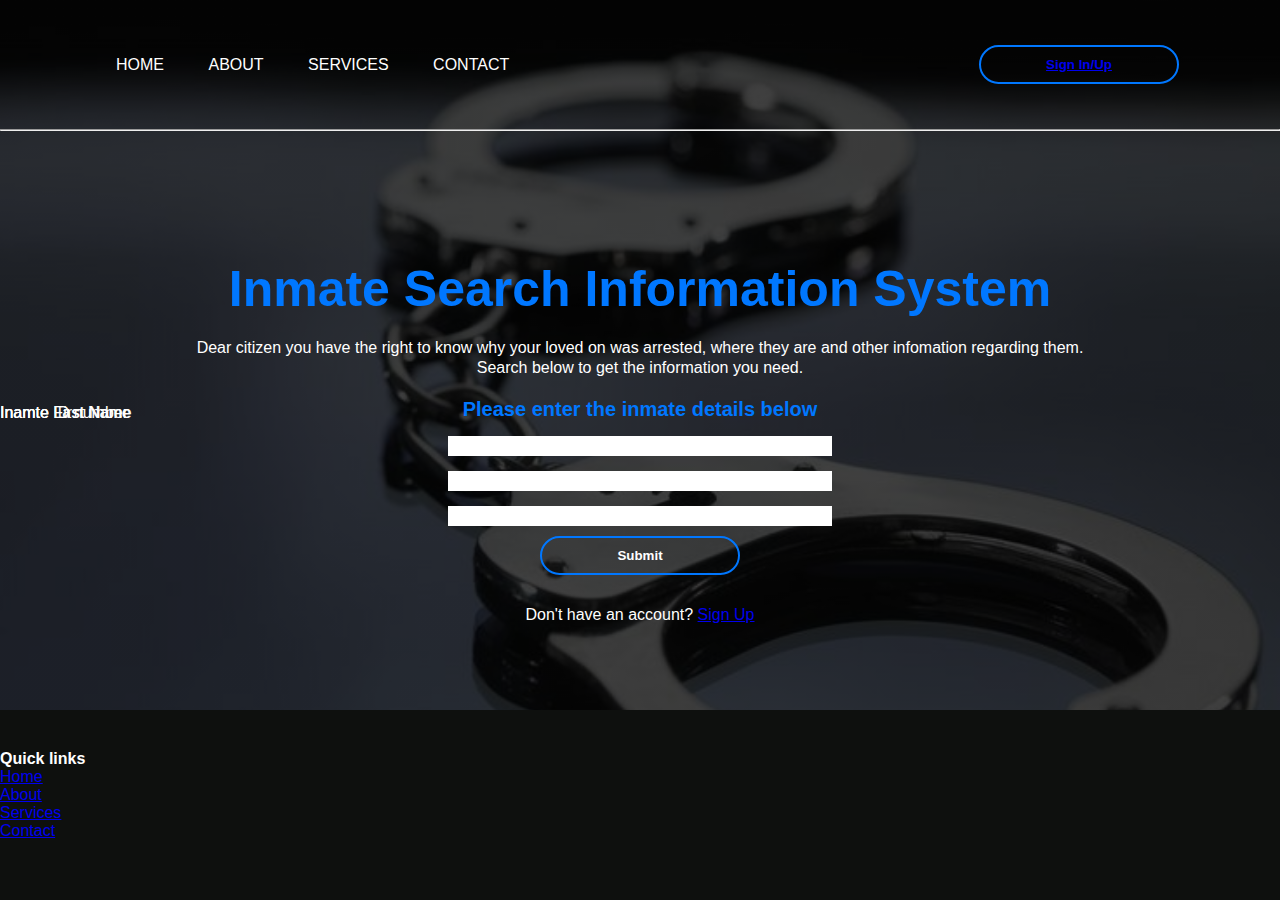
==== index.html @ 2a6b52a6 "added home page" ====
<html>
<head>
    <meta charset="UTF-8" />
    <meta http-equiv="X-UA-Compatible" content="IE=edge" />
    <meta name="viewport" content="width=device-width, initial-scale=1.0" />
    <title> Inamate Search Information System Kenya</title>
    <link rel="stylesheet" href="index.css">
</head>
<body>
<div class="banner">
    <div class="navbar">
        <ul class="alist">
            <li> <a href="index.html"> Home</a></li>
            <li> <a href="About.html"> About</a></li>
            <li> <a href="Services.html"> Services</a></li>
            <li> <a href="contact.html"> Contact</a></li>
        </ul>
       <button><a href="login.html" class="btn">Sign In/Up </a></button>
    </div> 
    <hr> 
    <div class="content">
        <h1> Inmate Search Information System</h1>
        <p> Dear citizen you have the right to know why your loved on was arrested, 
            where they are and other infomation regarding them.<br> 
            Search below to get the information you need.</p>
            <div class="form-box login">
                <h2> Please enter the inmate details below</h2>
                <form action="#">
                  <div class="input-box">
                    <label>Inamte First Name</label>
                    <input type="text" required>
                    
                  </div>


                  <div class="input-box">
                    <label>Inamte Last Name</label>
                    <input type="text" required>
                  </div>
        
                  <div class="input-box">
                    <label>Inamte ID number</label>  
                    <input type="numbers" required>
                  </div>

                  <button type="submit" class="btn"> Submit</button>
        
                  <div class="logreg-link">
                    <p> Don't have an account? <a href="#" class="register-link"> Sign Up</a></p>
        
                  </div>
        
                </form>     
        
        
              </div>
            <!-- <div class="search">
                <form class="Inmate">
                    <label for = "first name"> Inmate Firt Name :</label>
                    <input type="text" placeholder="Agnes"> 
            
                    <label for = "Last name">Inmate Last Name :</label>
                    <input type="text" placeholder="Nzioki"> <br>

                    <label for = "ID"> Inmate ID :</label>
                    <input type="text" placeholder="20251730"> <br>

                    <button><span></span> Submit</button>
            
                  </form>
            </div> -->
    </div>
    

</div>


<div class="footer">
    <h4>Quick links</h4>
    <ul>
        <li> <a href="index.html"> Home</a></li>
        <li> <a href="About.html"> About</a></li>
        <li> <a href="Services.html"> Services</a></li>
        <li> <a href="contact.html"> Contact</a></li>
    </ul>
</div>
</body>
</html>
---- index.css ----
*{
     margin: 0;
     padding: 0;
     font-family: sans-serif;
}
.banner{
     width: 100%;
     height: 100vh;
     background-image: linear-gradient( rgba(0,0,0,0.75),rgba(0,0,0,0.75)),
      url(_.jpeg);
     background-size: cover;
     background-position: center;
}


.navbar{
    width: 85%;
    margin: auto;
    padding: 35px 0;
    display: flex;
    align-items:center;
    justify-content: space-between;
}

/* .logo{
    width: 120px;
    cursor: pointer;
} */

.navbar ul li{
    list-style: none;
    display: inline-block;
    margin: 0 20px;
    position: relative;
}

.navbar ul li a{
    text-decoration: none;
    color: #fff;
    text-transform: uppercase;
}

/* adding a line below the list of menu on the navabar */
.navbar ul li ::after{
    content: '';
    height: 3px;
    width: 0%;
    background: rgb(0, 119, 255); 
    position: absolute;
    left: 0;
    bottom: -10px;
    transition: 0.5s;
}
.navbar ul li :hover::after{
    width: 100%;
}
.content{
    width: 100%;
    position: absolute;
    top: 20%;
    transform: translate(-70);
    text-align: center;
    color: #fff;
}

.content h1{
    font-size: 50px;
    margin-top: 80px;
    color:rgb(0, 119, 255); 
}

.content h2{
    font-size: 20px;
    color: rgb(0, 119, 255); ;
}
.content p{
    margin: 20px auto;
    font-weight: 100;
    line-height: 20px;
}
.input-box input{
    width: 30%;
    height: 30%;
    background: transparent;
    border: none;
    outline: none;
    border-bottom: 20px solid #fff;
}

.input-box label{
    position: absolute;
    top: 50%;
    left: 0;
    transform: translatey(-50%);
    font-size: 16px;
    color: #fff;
    pointer-events: none;
}


button {
    width: 200px;
    padding: 10px 0;
    text-align: center;
    margin: 10px 5px;
    border-radius: 25px;
    font-weight: bold;
    border: 2px solid rgb(0, 119, 255); 
    background: transparent;
    color: #fff;
    cursor: pointer;
    position: relative;
}

span{
    background:rgb(0, 119, 255); ;
    height: 100%;
    width: 100%;
    border-radius: 25px;
    position: absolute;
    left: 0;
    bottom: 0;
    z-index: -1;

}
.nav{
    text-decoration: none;
    color: #fff;
    text-transform: uppercase;
}
.footer{
    position: absolute;
    bottom: 0;
    left: 0;
    right: 0;
    background: #0e100e;
    height: 150px;
    width: 100vw;
    padding-top: 40px;
    color: #fff;
}

 
.footer ul li{
    align-items: center;
}
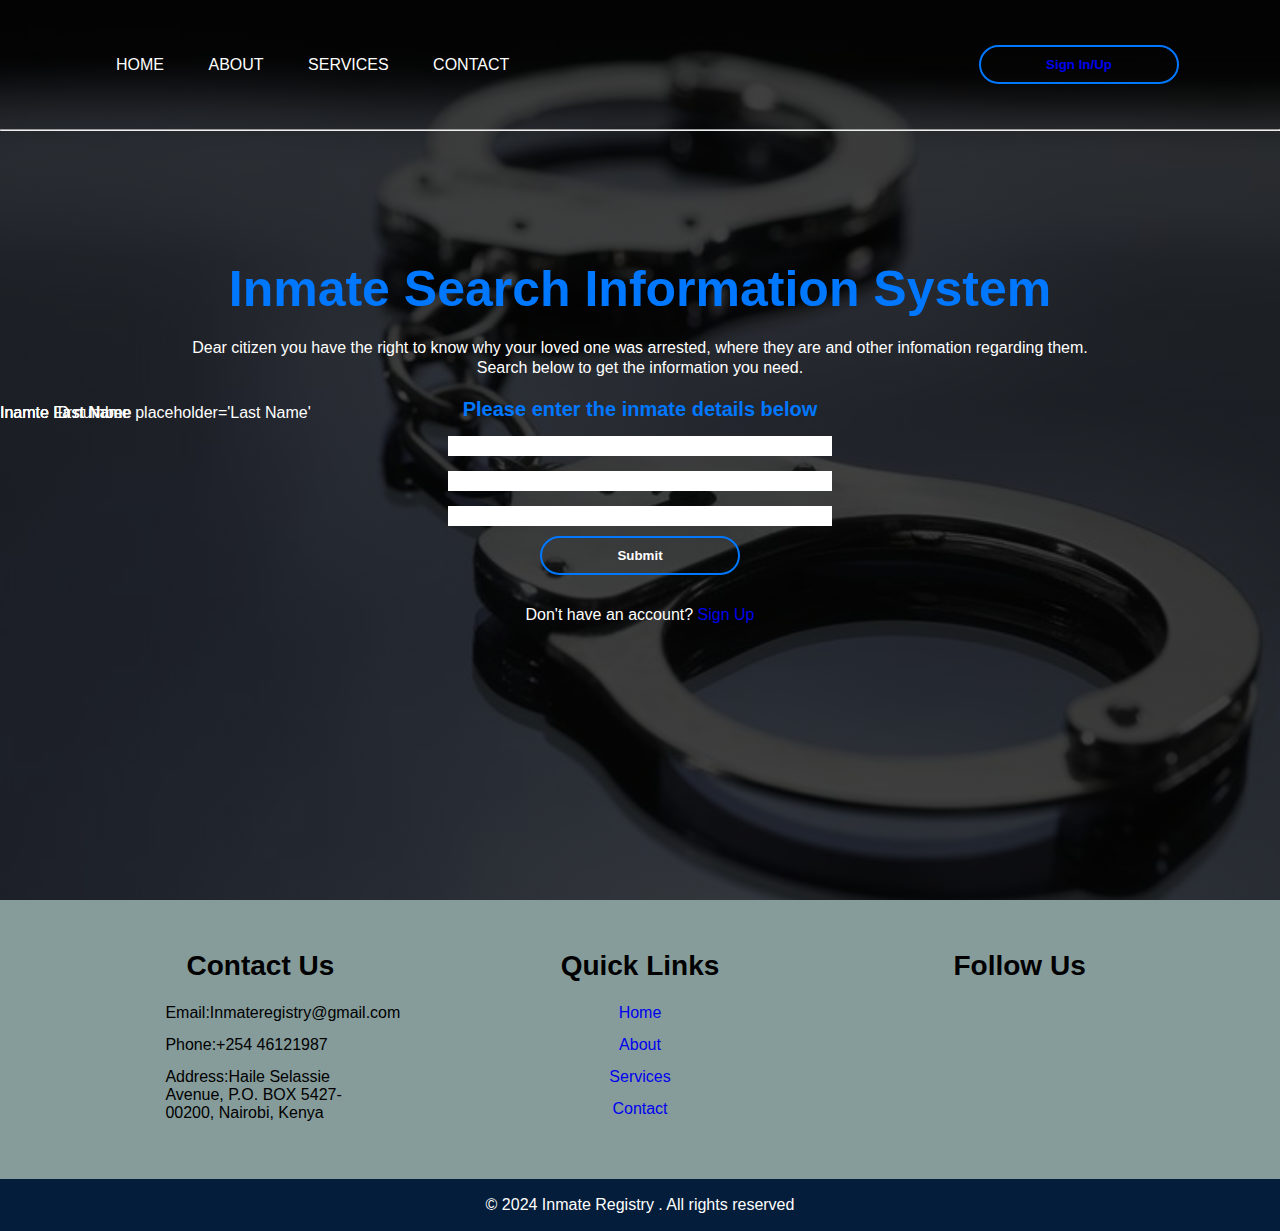
==== commit 00b83a68: "added a better footer" ====
--- a/index.html
+++ b/index.html
@@ -4,6 +4,7 @@
     <meta http-equiv="X-UA-Compatible" content="IE=edge" />
     <meta name="viewport" content="width=device-width, initial-scale=1.0" />
     <title> Inamate Search Information System Kenya</title>
+    <link href='https://unpkg.com/boxicons@2.1.4/css/boxicons.min.css' rel='stylesheet'>
     <link rel="stylesheet" href="index.css">
 </head>
 <body>
@@ -20,7 +21,7 @@
     <hr> 
     <div class="content">
         <h1> Inmate Search Information System</h1>
-        <p> Dear citizen you have the right to know why your loved on was arrested, 
+        <p> Dear citizen you have the right to know why your loved one was arrested, 
             where they are and other infomation regarding them.<br> 
             Search below to get the information you need.</p>
             <div class="form-box login">
@@ -29,12 +30,10 @@
                   <div class="input-box">
                     <label>Inamte First Name</label>
                     <input type="text" required>
-                    
                   </div>
 
-
                   <div class="input-box">
-                    <label>Inamte Last Name</label>
+                    <label>Inamte Last Name placeholder='Last Name'</label>
                     <input type="text" required>
                   </div>
         
@@ -74,15 +73,37 @@
 
 </div>
 
-
-<div class="footer">
-    <h4>Quick links</h4>
-    <ul>
-        <li> <a href="index.html"> Home</a></li>
-        <li> <a href="About.html"> About</a></li>
-        <li> <a href="Services.html"> Services</a></li>
-        <li> <a href="contact.html"> Contact</a></li>
-    </ul>
-</div>
+<footer>
+  <div class="container">
+      <div class="footer-content">
+          <h3>Contact Us</h3>
+          <p>Email:Inmateregistry@gmail.com</p>
+          <p>Phone:+254 46121987</p>
+          <p>Address:Haile Selassie Avenue, 
+            P.O. BOX 5427- 00200, Nairobi, Kenya</p>
+      </div>
+      <div class="footer-content">
+          <h3>Quick Links</h3>
+           <ul class="list">
+              <li><a href="index.html">Home</a></li>
+              <li><a href="About.html">About</a></li>
+              <li><a href="Services.html">Services</a></li>
+              <li><a href="contact.html">Contact</a></li>
+           </ul>
+      </div>
+      <div class="footer-content">
+          <h3>Follow Us</h3>
+          <ul class="social-icons">
+           <li><a href=""><i class="fab fa-facebook"></i></a></li>
+           <li><a href=""><i class="fab fa-twitter"></i></a></li>
+           <li><a href=""><i class="fab fa-instagram"></i></a></li>
+           <li><a href=""><i class="fab fa-linkedin"></i></a></li>
+          </ul>
+          </div>
+  </div>
+  <div class="bottom-bar">
+      <p>&copy; 2024 Inmate Registry . All rights reserved</p>
+  </div>
+</footer>
 </body>
 </html>--- a/index.css
+++ b/index.css
@@ -128,19 +128,90 @@
     color: #fff;
     text-transform: uppercase;
 }
-.footer{
-    position: absolute;
-    bottom: 0;
-    left: 0;
-    right: 0;
-    background: #0e100e;
-    height: 150px;
-    width: 100vw;
-    padding-top: 40px;
-    color: #fff;
-}
-
- 
-.footer ul li{
-    align-items: center;
+
+/* Footer Deco */
+footer{
+    background: #869c9b;
+    padding-top: 50px;
+}
+.container{
+    width: 1140px;
+    margin: auto;
+    display: flex;
+    justify-content: center;
+}
+.footer-content{
+    width: 33.3%;
+}
+h3{
+    font-size: 28px;
+    margin-bottom: 15px;
+    text-align: center;
+}
+.footer-content p{
+    width:190px;
+    margin: auto;
+    padding: 7px;
+}
+.footer-content ul{
+    text-align: center;
+}
+.list{
+    padding: 0;
+}
+.list li{
+    width: auto;
+    text-align: center;
+    list-style-type:none;
+    padding: 7px;
+    position: relative;
+    color: black;
+}
+.list li::before{
+    content: '';
+    position: absolute;
+    transform: translate(-50%,-50%);
+    left: 50%;
+    top: 100%;
+    width: 0;
+    height: 2px;
+    background: rgb(0, 119, 255);
+    transition-duration: .5s;
+}
+.list li:hover::before{
+    width: 70px;
+}
+.social-icons{
+    text-align: center;
+    padding: 0;
+}
+.social-icons li{
+    display: inline-block;
+    text-align: center;
+    padding: 5px;
+}
+.social-icons i{
+    color: white;
+    font-size: 25px;
+}
+a{
+    text-decoration: none;
+}
+a:hover{
+    color:rgb(0, 119, 255);
+}
+.social-icons i:hover{
+    color:rgb(0, 119, 255);
+}
+.bottom-bar{
+    background:rgb(4, 29, 58);
+    text-align: center;
+    padding: 10px 0;
+    margin-top: 50px;
+}
+.bottom-bar p{
+    color: #fff;
+    margin: 0;
+    font-size: 16px;
+    padding: 7px;
 }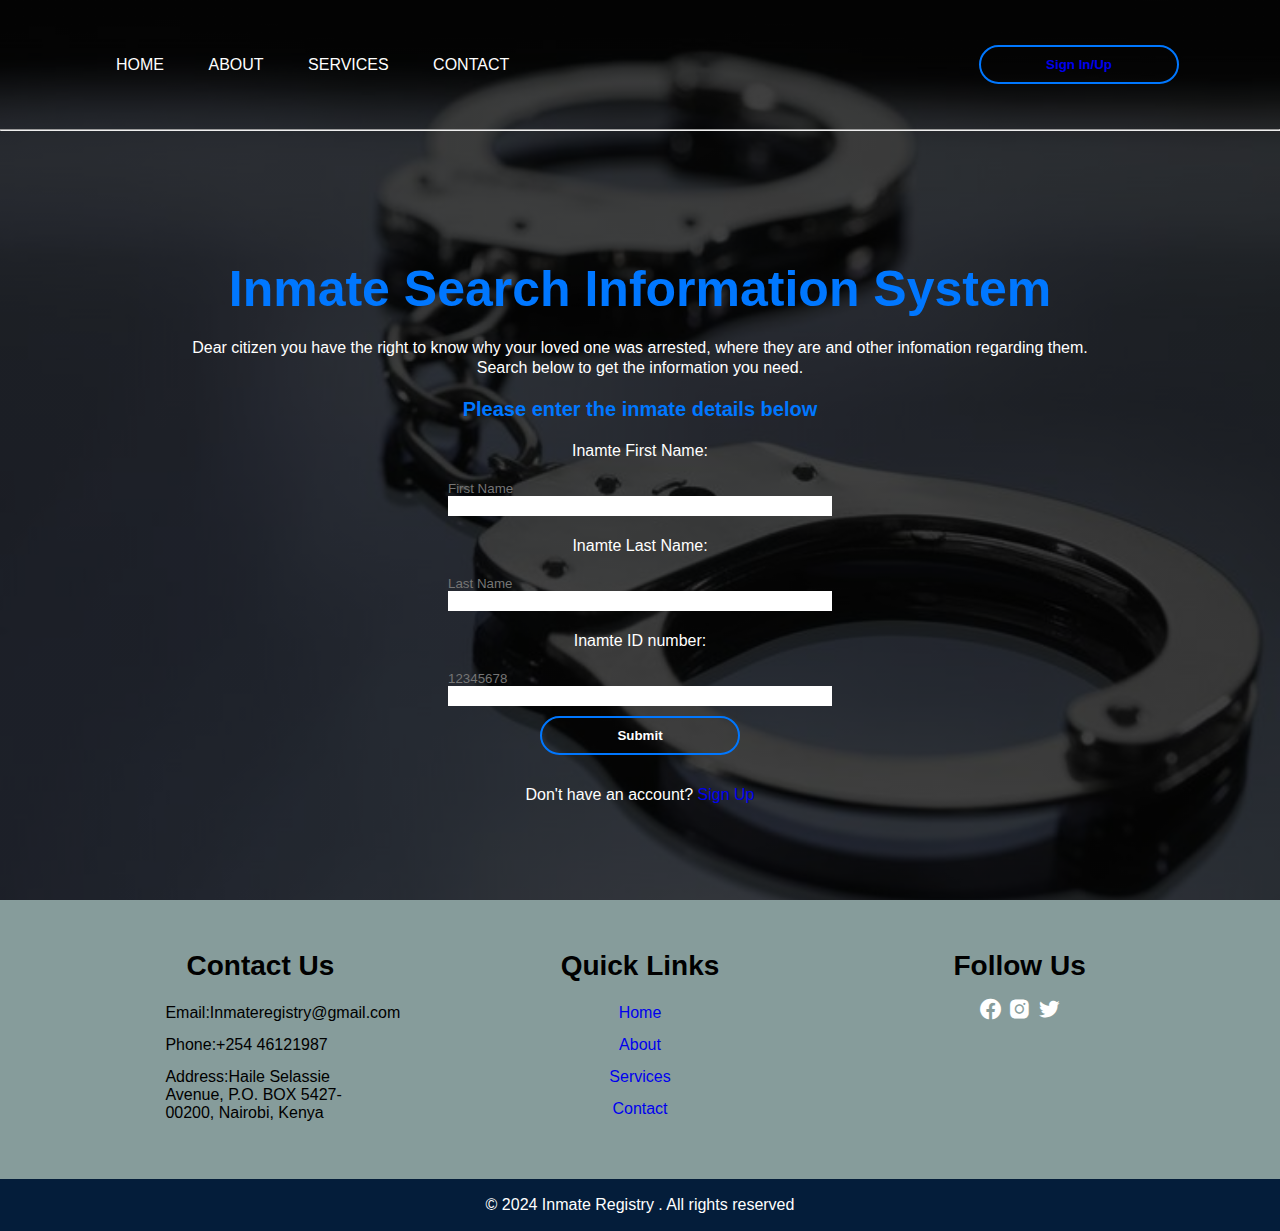
==== commit 783f3457: "added social icons, Modified the search form" ====
--- a/index.html
+++ b/index.html
@@ -28,46 +28,23 @@
                 <h2> Please enter the inmate details below</h2>
                 <form action="#">
                   <div class="input-box">
-                    <label>Inamte First Name</label>
-                    <input type="text" required>
-                  </div>
-
-                  <div class="input-box">
-                    <label>Inamte Last Name placeholder='Last Name'</label>
-                    <input type="text" required>
-                  </div>
-        
-                  <div class="input-box">
-                    <label>Inamte ID number</label>  
-                    <input type="numbers" required>
-                  </div>
-
+                    <p>Inamte First Name:</p>
+                    <input type="text" required placeholder="First Name">
+                  
+                    <p>Inamte Last Name:</p>
+                    <input type="text" required placeholder="Last Name">
+            
+                    <p>Inamte ID number:</p>
+                    <input type="numbers" required placeholder="12345678"> <br>
+                    
                   <button type="submit" class="btn"> Submit</button>
-        
-                  <div class="logreg-link">
                     <p> Don't have an account? <a href="#" class="register-link"> Sign Up</a></p>
-        
                   </div>
         
                 </form>     
         
         
               </div>
-            <!-- <div class="search">
-                <form class="Inmate">
-                    <label for = "first name"> Inmate Firt Name :</label>
-                    <input type="text" placeholder="Agnes"> 
-            
-                    <label for = "Last name">Inmate Last Name :</label>
-                    <input type="text" placeholder="Nzioki"> <br>
-
-                    <label for = "ID"> Inmate ID :</label>
-                    <input type="text" placeholder="20251730"> <br>
-
-                    <button><span></span> Submit</button>
-            
-                  </form>
-            </div> -->
     </div>
     
 
@@ -94,10 +71,15 @@
       <div class="footer-content">
           <h3>Follow Us</h3>
           <ul class="social-icons">
-           <li><a href=""><i class="fab fa-facebook"></i></a></li>
+            <div style="margin-top: 10px;">
+            <i class='bx bxl-facebook-circle'></i>
+            <i class='bx bxl-instagram-alt' ></i>
+            <i class='bx bxl-twitter' ></i>
+            </div>
+           <!-- <li><a href=""><i class="fab fa-facebook"></i></a></li>
            <li><a href=""><i class="fab fa-twitter"></i></a></li>
            <li><a href=""><i class="fab fa-instagram"></i></a></li>
-           <li><a href=""><i class="fab fa-linkedin"></i></a></li>
+           <li><a href=""><i class="fab fa-linkedin"></i></a></li> -->
           </ul>
           </div>
   </div>
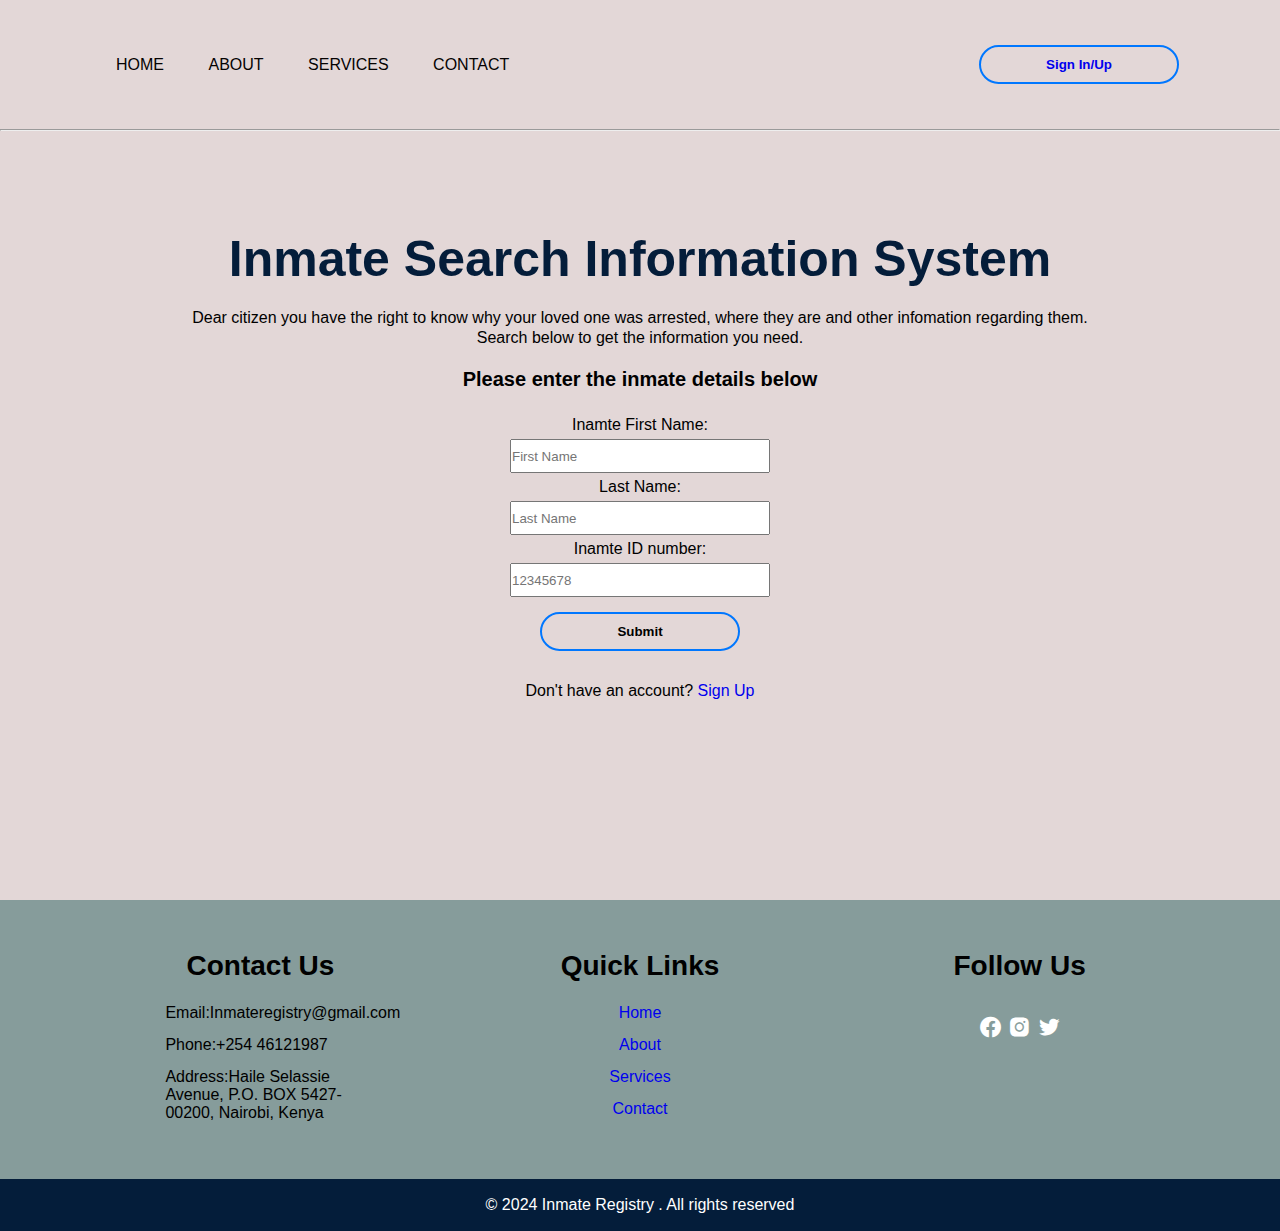
==== commit e13f42ce: "changed the search form and the buttons" ====
--- a/index.html
+++ b/index.html
@@ -1,3 +1,4 @@
+<!DOCTYPE html>
 <html>
 <head>
     <meta charset="UTF-8" />
@@ -21,25 +22,34 @@
     <hr> 
     <div class="content">
         <h1> Inmate Search Information System</h1>
-        <p> Dear citizen you have the right to know why your loved one was arrested, 
+        <p> <strong>Dear citizen you have the right to know why your loved one was arrested, 
             where they are and other infomation regarding them.<br> 
-            Search below to get the information you need.</p>
+            Search below to get the information you need.</strong></p>
             <div class="form-box login">
                 <h2> Please enter the inmate details below</h2>
-                <form action="#">
+                <form action="#" method="dialog">
                   <div class="input-box">
-                    <p>Inamte First Name:</p>
+
+                    <label>Inamte First Name:</label>
+                  <div>
                     <input type="text" required placeholder="First Name">
-                  
-                    <p>Inamte Last Name:</p>
+                  </div>
+
+                  <label> Last Name:</label>
+                  <div>
                     <input type="text" required placeholder="Last Name">
-            
-                    <p>Inamte ID number:</p>
-                    <input type="numbers" required placeholder="12345678"> <br>
-                    
+                  </div>
+
+                    <label>Inamte ID number:</label>
+                  <div>
+                    <input type="numbers" required placeholder="12345678">
+                  </div>
+
+                  <div>
                   <button type="submit" class="btn"> Submit</button>
                     <p> Don't have an account? <a href="#" class="register-link"> Sign Up</a></p>
                   </div>
+                </div> 
         
                 </form>     
         
@@ -72,11 +82,11 @@
           <h3>Follow Us</h3>
           <ul class="social-icons">
             <div style="margin-top: 10px;">
-            <i class='bx bxl-facebook-circle'></i>
-            <i class='bx bxl-instagram-alt' ></i>
-            <i class='bx bxl-twitter' ></i>
+           <a href=""></a> <i class='bx bxl-facebook-circle'></i></a>
+            <a href=""><i class='bx bxl-instagram-alt' ></i></a>
+            <a href=""><i class='bx bxl-twitter' ></i></a>
             </div>
-           <!-- <li><a href=""><i class="fab fa-facebook"></i></a></li>
+           <!-- <li><i class="fab fa-facebook"></i>></li>
            <li><a href=""><i class="fab fa-twitter"></i></a></li>
            <li><a href=""><i class="fab fa-instagram"></i></a></li>
            <li><a href=""><i class="fab fa-linkedin"></i></a></li> -->
--- a/index.css
+++ b/index.css
@@ -6,12 +6,12 @@
 .banner{
      width: 100%;
      height: 100vh;
-     background-image: linear-gradient( rgba(0,0,0,0.75),rgba(0,0,0,0.75)),
-      url(_.jpeg);
+     /* background-image: linear-gradient( rgba(0,0,0,0.75),rgba(0,0,0,0.75)),
+      url(_.jpeg); */
+      background-color:#e3d7d7;
      background-size: cover;
      background-position: center;
 }
-
 
 .navbar{
     width: 85%;
@@ -22,11 +22,6 @@
     justify-content: space-between;
 }
 
-/* .logo{
-    width: 120px;
-    cursor: pointer;
-} */
-
 .navbar ul li{
     list-style: none;
     display: inline-block;
@@ -36,7 +31,7 @@
 
 .navbar ul li a{
     text-decoration: none;
-    color: #fff;
+    color: #050202;
     text-transform: uppercase;
 }
 
@@ -60,43 +55,36 @@
     top: 20%;
     transform: translate(-70);
     text-align: center;
-    color: #fff;
+    color: #000000;
 }
 
 .content h1{
     font-size: 50px;
-    margin-top: 80px;
-    color:rgb(0, 119, 255); 
+    margin-top: 50px;
+    color:rgb(4, 29, 58); 
 }
 
 .content h2{
     font-size: 20px;
-    color: rgb(0, 119, 255); ;
+    color: #000000; ;
 }
 .content p{
     margin: 20px auto;
     font-weight: 100;
     line-height: 20px;
 }
+.input-box{
+    position: relative;
+    width: 100%;
+    height: 30px;
+    margin: 25px 0;
+}
 .input-box input{
-    width: 30%;
-    height: 30%;
-    background: transparent;
-    border: none;
-    outline: none;
-    border-bottom: 20px solid #fff;
-}
-
-.input-box label{
-    position: absolute;
-    top: 50%;
-    left: 0;
-    transform: translatey(-50%);
-    font-size: 16px;
-    color: #fff;
-    pointer-events: none;
-}
-
+    position: relative;
+    width: 20%;
+    height: 30px;
+    margin: 5px 0;
+}
 
 button {
     width: 200px;
@@ -107,11 +95,15 @@
     font-weight: bold;
     border: 2px solid rgb(0, 119, 255); 
     background: transparent;
+    color:#000000;
+    cursor: pointer;
+    position: relative;
+}
+button:hover{
     color: #fff;
-    cursor: pointer;
-    position: relative;
-}
-
+    background: rgb(0, 119, 255);
+    border: none;
+}
 span{
     background:rgb(0, 119, 255); ;
     height: 100%;
@@ -183,7 +175,7 @@
 }
 .social-icons{
     text-align: center;
-    padding: 0;
+    padding: 2%;
 }
 .social-icons li{
     display: inline-block;
@@ -214,4 +206,16 @@
     margin: 0;
     font-size: 16px;
     padding: 7px;
-}+}
+/* styling the search form */
+_search-form{
+    position: absolute;
+    top: 50%;
+    left: 50%;
+    transform: translate(-50%, -50%);
+}
+@media screen and (max-width: 600px) {
+    .enlarged-text-box {
+      width: 50%; /* Adjust the width to fit the screen */
+    }
+  }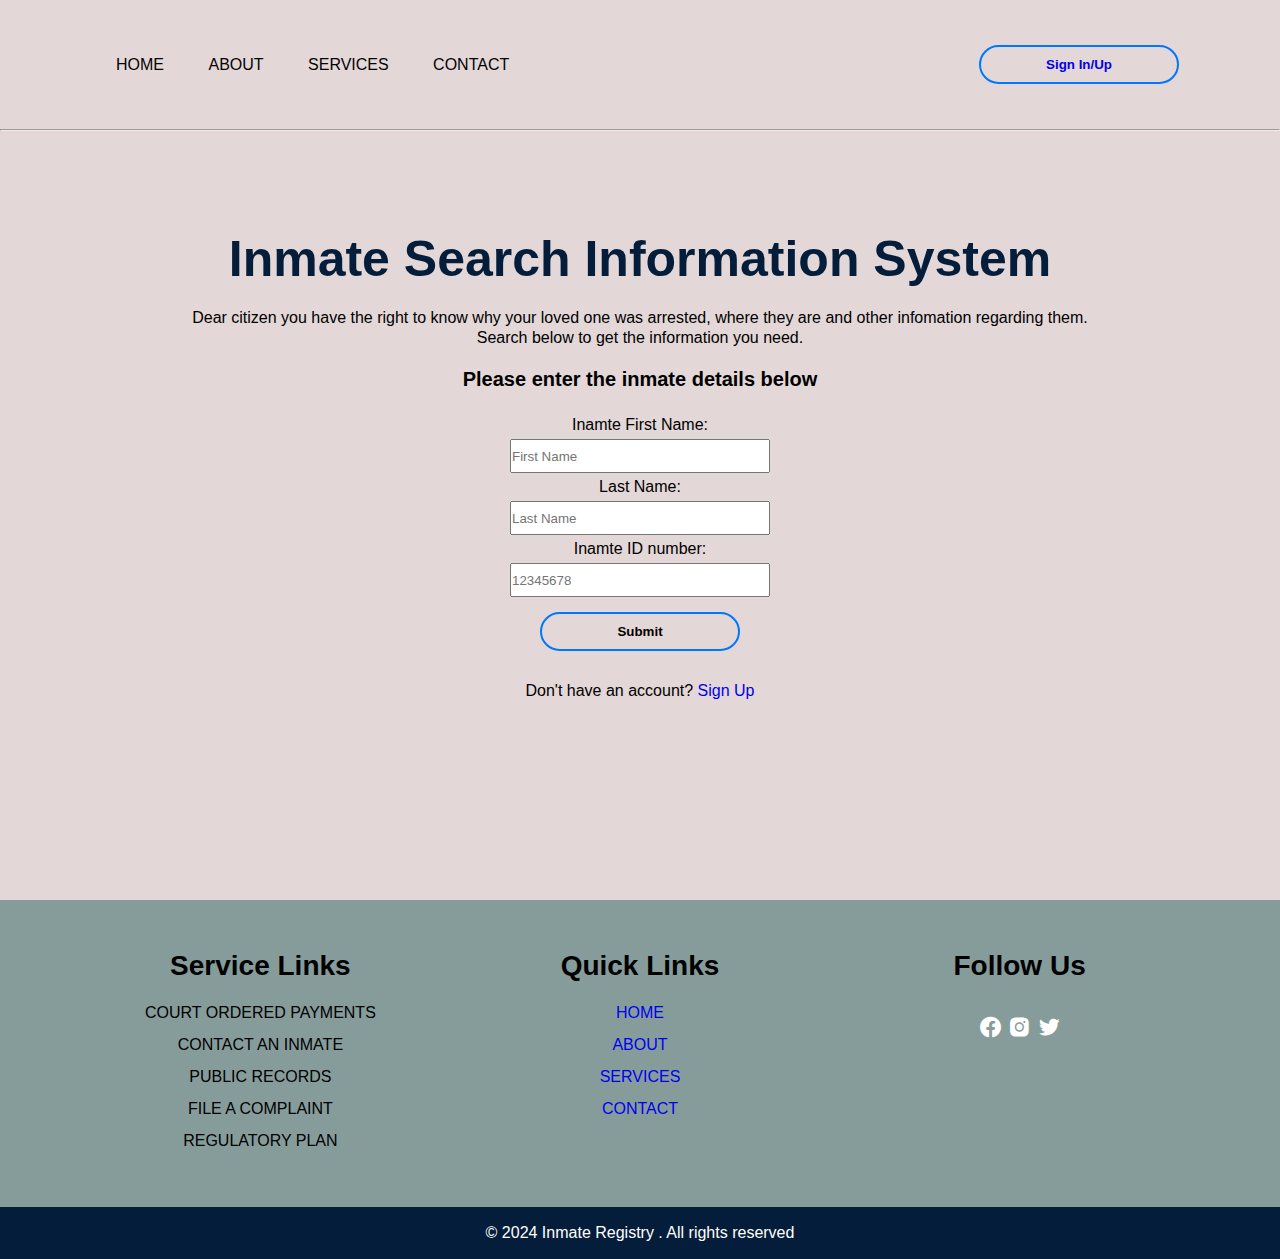
==== commit 505cef37: "added some js" ====
--- a/index.html
+++ b/index.html
@@ -27,22 +27,25 @@
             Search below to get the information you need.</strong></p>
             <div class="form-box login">
                 <h2> Please enter the inmate details below</h2>
-                <form action="#" method="dialog">
+                <form action="#" method="dialog" id="my-form">
                   <div class="input-box">
+                    <div class="msg">
+
+                    </div>
 
                     <label>Inamte First Name:</label>
                   <div>
-                    <input type="text" required placeholder="First Name">
+                    <input type="text" required placeholder="First Name" id="firstName">
                   </div>
 
                   <label> Last Name:</label>
                   <div>
-                    <input type="text" required placeholder="Last Name">
+                    <input type="text" required placeholder="Last Name" id="lastName">
                   </div>
 
                     <label>Inamte ID number:</label>
                   <div>
-                    <input type="numbers" required placeholder="12345678">
+                    <input type="numbers" required placeholder="12345678" id="ID">
                   </div>
 
                   <div>
@@ -63,20 +66,25 @@
 <footer>
   <div class="container">
       <div class="footer-content">
-          <h3>Contact Us</h3>
-          <p>Email:Inmateregistry@gmail.com</p>
-          <p>Phone:+254 46121987</p>
-          <p>Address:Haile Selassie Avenue, 
-            P.O. BOX 5427- 00200, Nairobi, Kenya</p>
+            <h3>Service Links</h3>
+            <ul class="list">
+              <li>COURT ORDERED PAYMENTS</li>
+              <li>CONTACT AN INMATE</li>
+              <li>PUBLIC RECORDS</li>
+              <li>FILE A COMPLAINT</li>
+              <li> REGULATORY PLAN</li>
+          </ul>
+
       </div>
       <div class="footer-content">
           <h3>Quick Links</h3>
            <ul class="list">
-              <li><a href="index.html">Home</a></li>
-              <li><a href="About.html">About</a></li>
-              <li><a href="Services.html">Services</a></li>
-              <li><a href="contact.html">Contact</a></li>
+              <li><a href="index.html">HOME</a></li>
+              <li><a href="About.html">ABOUT</a></li>
+              <li><a href="Services.html">SERVICES</a></li>
+              <li><a href="contact.html">CONTACT</a></li>
            </ul>
+
       </div>
       <div class="footer-content">
           <h3>Follow Us</h3>
@@ -97,5 +105,6 @@
       <p>&copy; 2024 Inmate Registry . All rights reserved</p>
   </div>
 </footer>
+<script src="app.js"> </script>
 </body>
 </html>